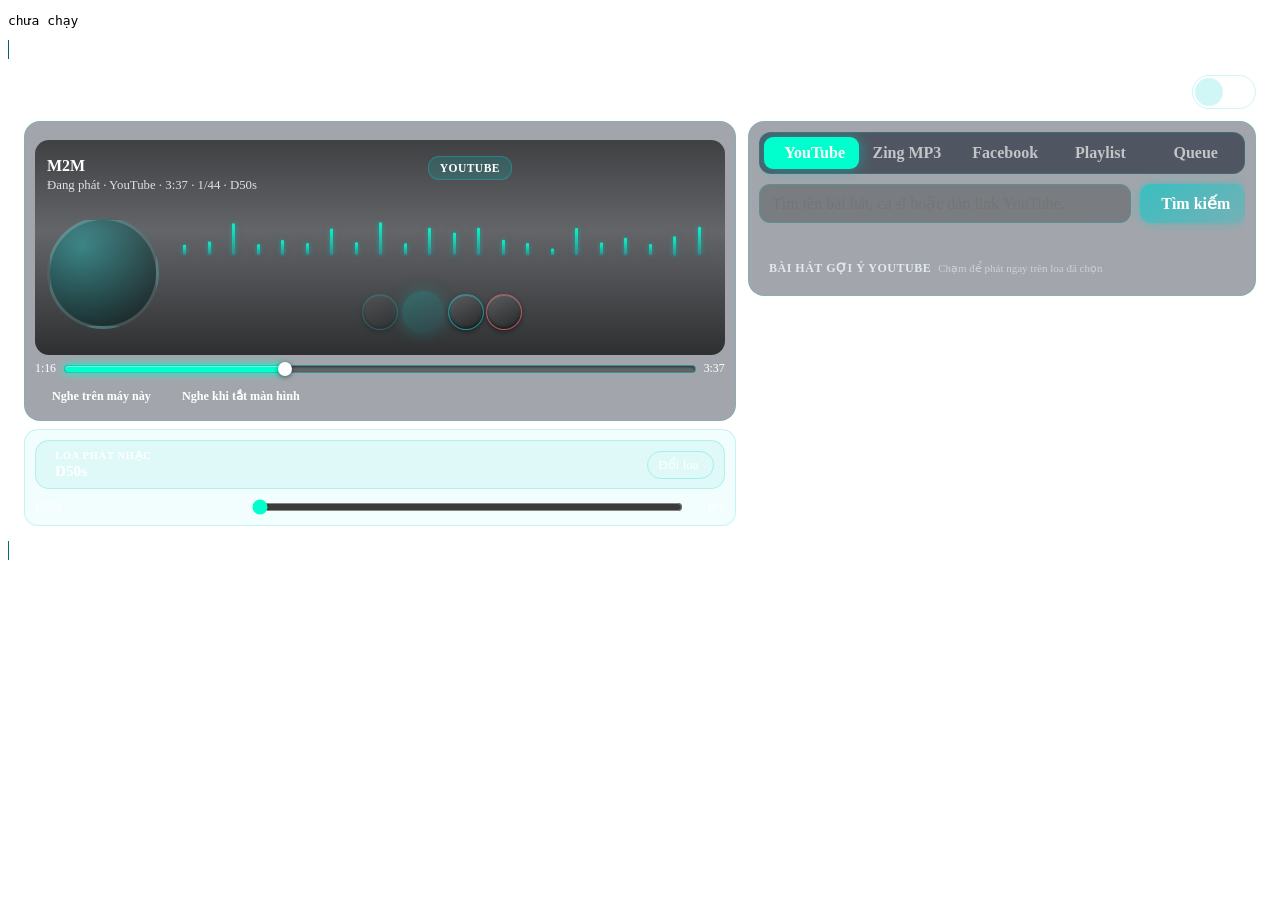
==== youtube_player_integration/tests/card_harness.html @ 07d860bd "fix(0.27.12): Next khong lam phien chet, thanh tua duoi hang nut, vao lai the giu loa/bai/giay Do th" ====
<!doctype html><meta charset="utf-8">
<!-- Trang thử: nạp thẻ THẬT vào Chrome với Home Assistant giả (states/callService), chạy các kịch bản thanh tua + khôi phục loa khi vào lại.
     Chạy bởi test_card_chrome.py; kết quả nằm trong #out (JSON). -->
<body><pre id="out">chưa chạy</pre>
<script src="../../custom_components/tritue_youtube_player/www/tritue-youtube-player-card.js"></script>
<script>
const ENT = "media_player.tritue_youtube_player_x";
const SEEK = 2, base = 4 | 512 | 4096 | 8;
const loi = [];
window.addEventListener("error", (e) => loi.push("error: " + e.message));
window.addEventListener("unhandledrejection", (e) => loi.push("reject: " + (e.reason && e.reason.message || e.reason)));
const sleep = (ms) => new Promise((r) => setTimeout(r, ms));
function mkHass(phien, calls, extra = {}) {
  const outs = phien.length ? phien[0].output_entity_ids : [];
  const states = {
    [ENT]: { entity_id: ENT, state: phien.length ? "playing" : "idle", attributes: {
      friendly_name: "YT", supported_features: 4346625, media_title: phien.length ? phien[0].title : null,
      media_duration: phien.length ? phien[0].duration : null, media_position: 0,
      media_position_updated_at: new Date(Date.now() - 75000).toISOString(), output_entity_ids: outs,
      sessions: phien, session_revision: 5, config_entry_id: "E1" } },
    "media_player.d50s": { entity_id: "media_player.d50s", state: phien.some(p => p.output_entity_ids.includes("media_player.d50s")) ? "playing" : "idle",
      attributes: { friendly_name: "D50s", supported_features: base, volume_level: 0 } },
    "media_player.cam": { entity_id: "media_player.cam", state: phien.some(p => p.output_entity_ids.includes("media_player.cam")) ? "playing" : "idle",
      attributes: { friendly_name: "Cam", supported_features: base | SEEK | 1, volume_level: 0.1 } },
  };
  return { states, entities: {}, config: { language: "vi" }, user: { is_admin: true }, language: "vi",
    callService: async (d, s, data) => { calls.push([d, s, data]); return {}; },
    callApi: async () => ({}), callWS: async () => ({}), connection: { subscribeEvents: async () => () => {} }, ...extra };
}
const P = (id, rev, loa, title = "M2M") => ({ session_id: id, revision: rev, source: "youtube", id: "vid_" + id, title, duration: 217,
  output_entity_ids: loa, queue_index: 0, queue_size: 44, auto_advance: true });
async function chay(ten, luu, phien, buoc) {
  localStorage.clear();
  if (luu) localStorage.setItem("tritue_youtube_player_card:trang_thai:" + ENT, JSON.stringify(luu));
  const calls = [];
  const el = document.createElement("tritue-youtube-player-card");
  el.setConfig({ entity: ENT });
  document.body.append(el);
  el.hass = mkHass(phien, calls);
  await sleep(1800);
  const r = { ten, chon: [...el._selectedPlayers], cuoi: el._lastTicked };
  const bar = el.shadowRoot.querySelector(".progress");
  r.thanhAn = bar.hidden; r.troi = bar.querySelector(".elapsed").textContent; r.tong = bar.querySelector(".total").textContent;
  if (buoc) await buoc(el, r, calls);
  r.luu = localStorage.getItem("tritue_youtube_player_card:trang_thai:" + ENT);
  el.remove();
  return r;
}
async function bam(el, ti) {
  const bar = el.shadowRoot.querySelector(".progress .bar"); const o = bar.getBoundingClientRect();
  const x = o.left + o.width * ti;
  const ev = (t) => new PointerEvent(t, { clientX: x, clientY: o.top + 2, pointerId: 1, bubbles: true });
  bar.dispatchEvent(ev("pointerdown")); bar.dispatchEvent(ev("pointerup"));
  await sleep(150);
}
(async () => {
  const kq = [];
  try {
    kq.push(await chay("A_d50s_khong_bao_vi_tri", null, [P("s1", 5, ["media_player.d50s"])], async (el, r) => {
      await bam(el, 0.5); r.trangThai = el.shadowRoot.querySelector(".status").textContent;
    }));
    kq.push(await chay("B_cam_co_SEEK", null, [P("s2", 5, ["media_player.cam"])], async (el, r, calls) => {
      await bam(el, 0.5); r.goi = calls.filter(c => c[1] === "media_seek").map(c => c[2]);
      await sleep(1300); r.troiSauTua = el.shadowRoot.querySelector(".progress .elapsed").textContent;
    }));
    kq.push(await chay("C_nhieu_phien_giu_loa_cuoi", { chon: ["media_player.cam"], cuoi: "media_player.cam", uoc: null },
      [P("s1", 10, ["media_player.d50s"]), P("s2", 7, ["media_player.cam"])]));
    kq.push(await chay("D_nhieu_phien_khong_luu_thi_moi_nhat", null,
      [P("s2", 7, ["media_player.cam"]), P("s1", 10, ["media_player.d50s"])]));
    kq.push(await chay("E_khong_phat_giu_loa_da_chon", { chon: ["media_player.cam"], cuoi: "media_player.cam", uoc: null }, []));
    kq.push(await chay("G_vao_lai_giu_giay_da_luu", { chon: ["media_player.d50s"], cuoi: "media_player.d50s",
      uoc: { key: "s1|vid_s1|0", batDauMs: Date.now() - 100000 } }, [P("s1", 5, ["media_player.d50s"])]));
    kq.push(await chay("H_vao_lai_bai_khac_tinh_lai_giay", { chon: ["media_player.d50s"], cuoi: "media_player.d50s",
      uoc: { key: "s0|bai_cu|7", batDauMs: Date.now() - 100000 } }, [P("s1", 5, ["media_player.d50s"])]));
    kq.push(await chay("F_luu_dinh_ky", null, [P("s1", 5, ["media_player.d50s"])], async (el) => { await sleep(1300); }));
  } catch (e) { loi.push("ngoại lệ chạy: " + e.message + " " + (e.stack || "").split("\n").slice(0, 3).join(" | ")); }
  document.getElementById("out").textContent = JSON.stringify({ kq, loi }, null, 1);
  document.title = "xong";
})();
</script>
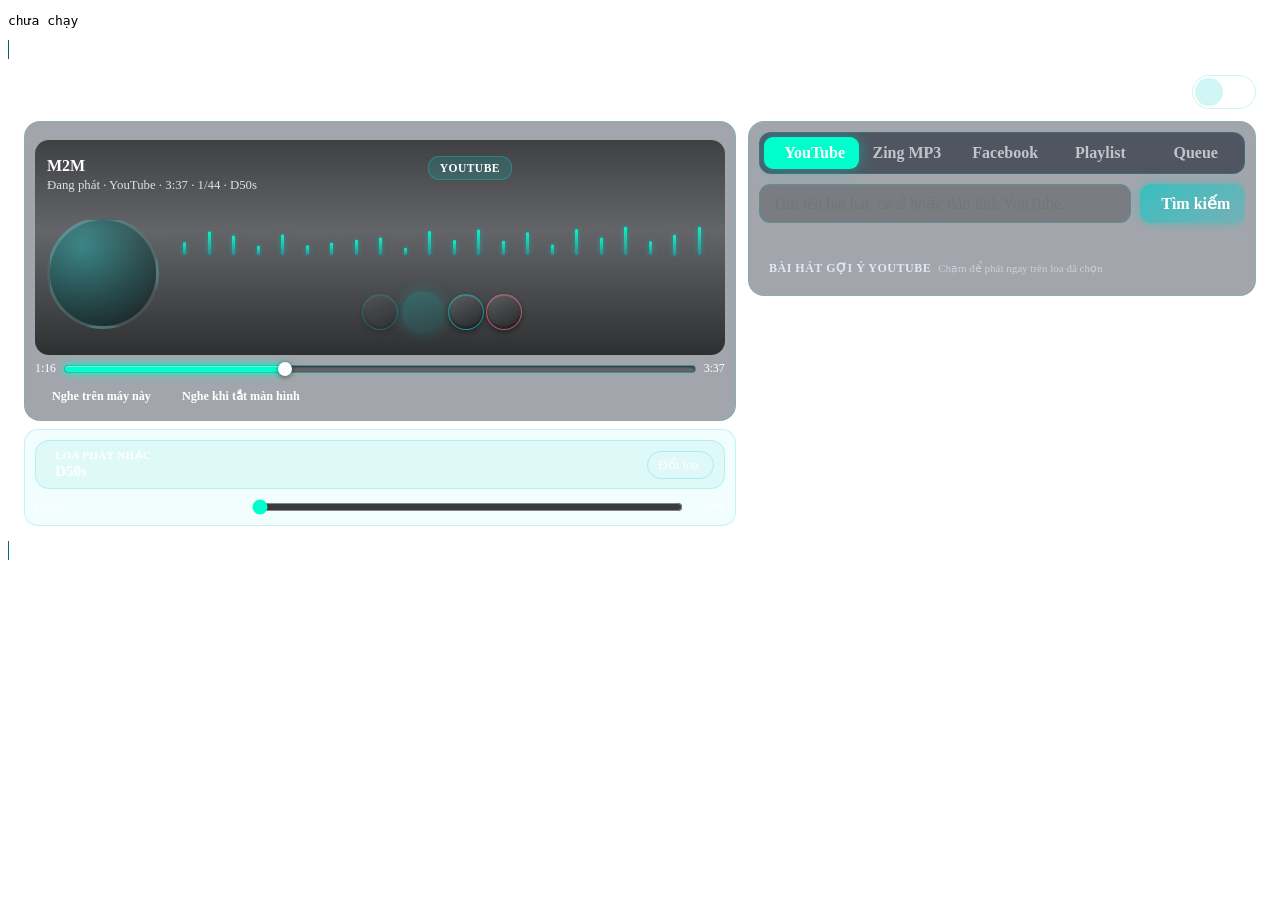
==== commit a5d7e8a6: "feat(0.27.19): chon playlist co danh sach + nhap ma; the va test hang doi duy nhat (NV186) Chu may 2" ====
--- a/youtube_player_integration/tests/card_harness.html
+++ b/youtube_player_integration/tests/card_harness.html
@@ -53,13 +53,47 @@
   bar.dispatchEvent(ev("pointerdown")); bar.dispatchEvent(ev("pointerup"));
   await sleep(150);
 }
+/* NV186 (0.27.18): thẻ chỉ còn MỘT khối «Hàng đợi», mã 12 ký tự; nút chép ra `queue_code: <12 ký tự>`. */
+async function chayQueue() {
+  localStorage.clear();
+  const el = document.createElement("tritue-youtube-player-card");
+  el.setConfig({ entity: ENT });
+  document.body.append(el);
+  const QUEUE = { items: [
+      { uid: "00000001", source: "youtube", id: "dQw4w9WgXcQ", title: "Bai 1", artist: "K1",
+        duration_seconds: 200, thumbnail_url: "", media_content_type: "video" },
+      { uid: "00000002", source: "youtube", id: "M7lc1UVf-VE", title: "Bai 2", artist: "K2",
+        duration_seconds: 180, thumbnail_url: "", media_content_type: "video" }],
+    current: "00000001", mode: "video", order: "sequential", played: ["00000001"] };
+  el.hass = mkHass([], [], { callApi: async (method, path) =>
+    String(path).startsWith("tritue_youtube_player/queue") ? { queue: QUEUE, code: "abcd1234efgh" } : {} });
+  await el._loadQueueList();
+  el._view = "queue";
+  el._renderQueue();
+  await sleep(300);
+  const box = el.shadowRoot.querySelector(".queue-panel");
+  // Hàm sao chép là nội bộ của thẻ (không ra phạm vi toàn cục): chặn _copyText và bắt đúng văn bản thẻ sẽ chép.
+  let daChep = null;
+  const copyGoc = el._copyText;
+  el._copyText = (t) => { daChep = t; };
+  el._copyQueueCode(el._queueKey());
+  el._copyText = copyGoc;
+  const r = { ten: "Q_hang_doi_duy_nhat",
+    tieuDe: box.querySelector(".queue-title")?.textContent,
+    dem: box.querySelector(".queue-count")?.textContent,
+    ma: el._queueCode,
+    khoa: el._queueKey(),
+    chep: daChep,
+    soMuc: box.querySelectorAll(".queue-item").length };
+  el.remove();
+  return r;
+}
 (async () => {
   const kq = [];
   try {
     kq.push(await chay("A_d50s_khong_bao_vi_tri", null, [P("s1", 5, ["media_player.d50s"])], async (el, r) => {
       await bam(el, 0.5); r.trangThai = el.shadowRoot.querySelector(".status").textContent;
-    }));
-    kq.push(await chay("B_cam_co_SEEK", null, [P("s2", 5, ["media_player.cam"])], async (el, r, calls) => {
+    }));    kq.push(await chay("B_cam_co_SEEK", null, [P("s2", 5, ["media_player.cam"])], async (el, r, calls) => {
       await bam(el, 0.5); r.goi = calls.filter(c => c[1] === "media_seek").map(c => c[2]);
       await sleep(1300); r.troiSauTua = el.shadowRoot.querySelector(".progress .elapsed").textContent;
     }));
@@ -73,6 +107,7 @@
     kq.push(await chay("H_vao_lai_bai_khac_tinh_lai_giay", { chon: ["media_player.d50s"], cuoi: "media_player.d50s",
       uoc: { key: "s0|bai_cu|7", batDauMs: Date.now() - 100000 } }, [P("s1", 5, ["media_player.d50s"])]));
     kq.push(await chay("F_luu_dinh_ky", null, [P("s1", 5, ["media_player.d50s"])], async (el) => { await sleep(1300); }));
+    kq.push(await chayQueue());
   } catch (e) { loi.push("ngoại lệ chạy: " + e.message + " " + (e.stack || "").split("\n").slice(0, 3).join(" | ")); }
   document.getElementById("out").textContent = JSON.stringify({ kq, loi }, null, 1);
   document.title = "xong";
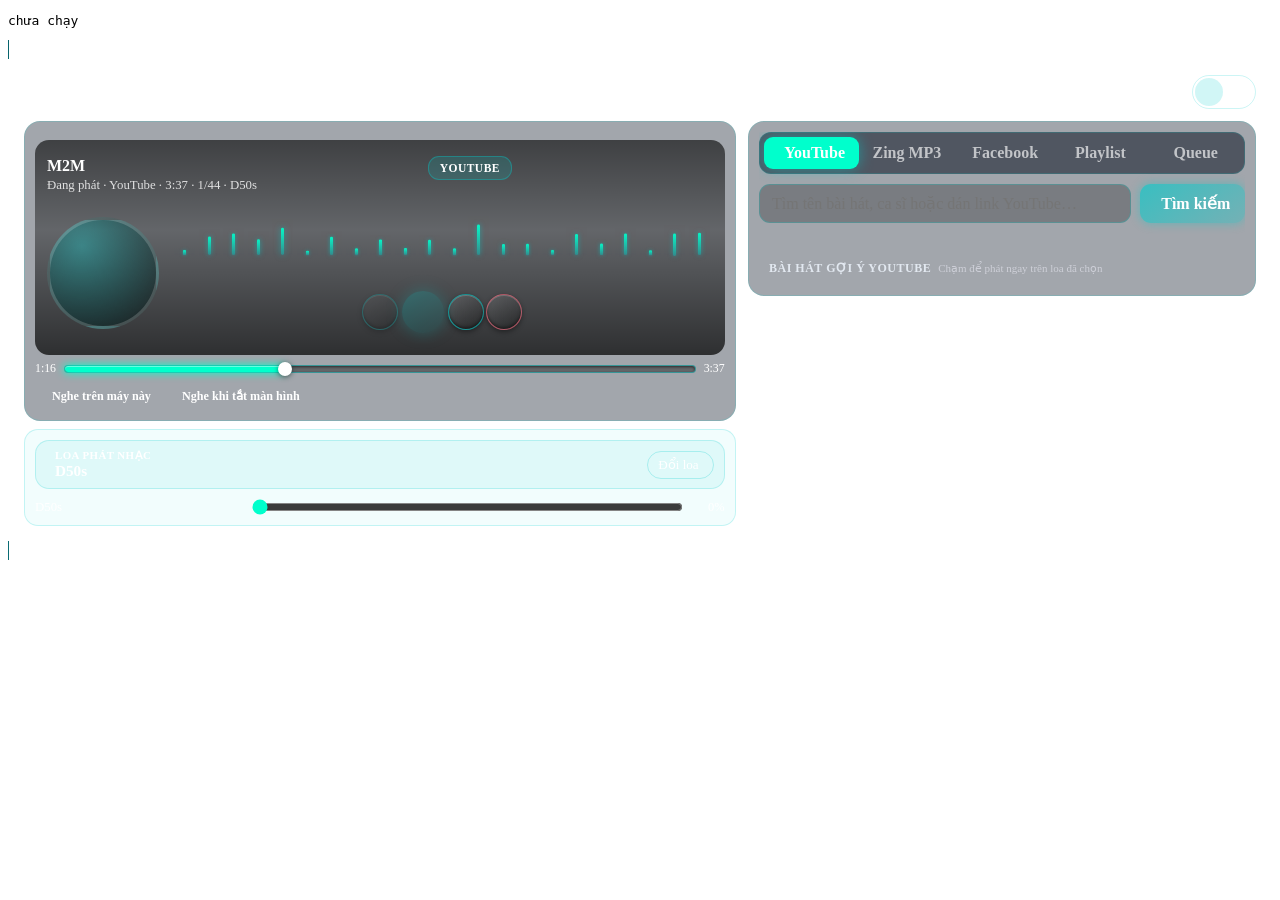
==== commit d0ff0a1a: "NV203: bai Facebook co thanh tua nhu YouTube/Zing Endpoint /api/integration/stream quen cho facebook" ====
--- a/youtube_player_integration/tests/card_harness.html
+++ b/youtube_player_integration/tests/card_harness.html
@@ -29,6 +29,11 @@
 }
 const P = (id, rev, loa, title = "M2M") => ({ session_id: id, revision: rev, source: "youtube", id: "vid_" + id, title, duration: 217,
   output_entity_ids: loa, queue_index: 0, queue_size: 44, auto_advance: true });
+/* NV203: phiên Facebook — duration đã được máy phát ghi lúc dựng luồng (số đo
+   thật từ yt-dlp), không phải metadata của bài. */
+const PF = (id, rev, loa, duration = 187) => ({ session_id: id, revision: rev, source: "facebook",
+  id: "1807802260572674", title: "Reel FB", duration, output_entity_ids: loa,
+  queue_index: 0, queue_size: 1, auto_advance: true });
 async function chay(ten, luu, phien, buoc) {
   localStorage.clear();
   if (luu) localStorage.setItem("tritue_youtube_player_card:trang_thai:" + ENT, JSON.stringify(luu));
@@ -107,6 +112,42 @@
     kq.push(await chay("H_vao_lai_bai_khac_tinh_lai_giay", { chon: ["media_player.d50s"], cuoi: "media_player.d50s",
       uoc: { key: "s0|bai_cu|7", batDauMs: Date.now() - 100000 } }, [P("s1", 5, ["media_player.d50s"])]));
     kq.push(await chay("F_luu_dinh_ky", null, [P("s1", 5, ["media_player.d50s"])], async (el) => { await sleep(1300); }));
+    /* NV203 (f): bài Facebook bắt đầu bằng ACTION rồi mới mở thẻ — phiên do
+       action tạo mang đủ duration nên thẻ vẫn vẽ thanh tua và tua được. */
+    kq.push(await chay("FB_f_action_roi_mo_the", null, [PF("s1", 5, ["media_player.cam"])], async (el, r, calls) => {
+      await bam(el, 0.5); r.goi = calls.filter(c => c[1] === "media_seek").map(c => c[2]);
+    }));
+    /* NV203 (g): thẻ đang mở, action đổi sang bài Facebook — thanh tua theo bài mới. */
+    {
+      const calls = [];
+      const el = document.createElement("tritue-youtube-player-card");
+      el.setConfig({ entity: ENT });
+      document.body.append(el);
+      el.hass = mkHass([P("s9", 5, ["media_player.cam"])], calls);
+      await sleep(1800);
+      el.hass = mkHass([PF("s10", 6, ["media_player.cam"])], calls);
+      await sleep(1200);
+      const bar = el.shadowRoot.querySelector(".progress");
+      kq.push({ ten: "FB_g_doi_bai_khi_the_dang_mo", thanhAn: bar.hidden,
+        tong: bar.querySelector(".total").textContent });
+      el.remove();
+    }
+    /* NV203 (h): action chuyển Facebook → YouTube → Facebook trong cùng playlist —
+       mỗi lần đổi bài thanh tua theo đúng bài đang phát. */
+    {
+      const calls = [];
+      const el = document.createElement("tritue-youtube-player-card");
+      el.setConfig({ entity: ENT });
+      document.body.append(el);
+      const tong = [];
+      for (const phien of [[PF("s11", 5, ["media_player.cam"])], [P("s12", 6, ["media_player.cam"])], [PF("s13", 7, ["media_player.cam"])]]) {
+        el.hass = mkHass(phien, calls);
+        await sleep(1200);
+        tong.push(el.shadowRoot.querySelector(".progress .total").textContent);
+      }
+      kq.push({ ten: "FB_h_fb_youtube_fb", tong });
+      el.remove();
+    }
     kq.push(await chayQueue());
   } catch (e) { loi.push("ngoại lệ chạy: " + e.message + " " + (e.stack || "").split("\n").slice(0, 3).join(" | ")); }
   document.getElementById("out").textContent = JSON.stringify({ kq, loi }, null, 1);
